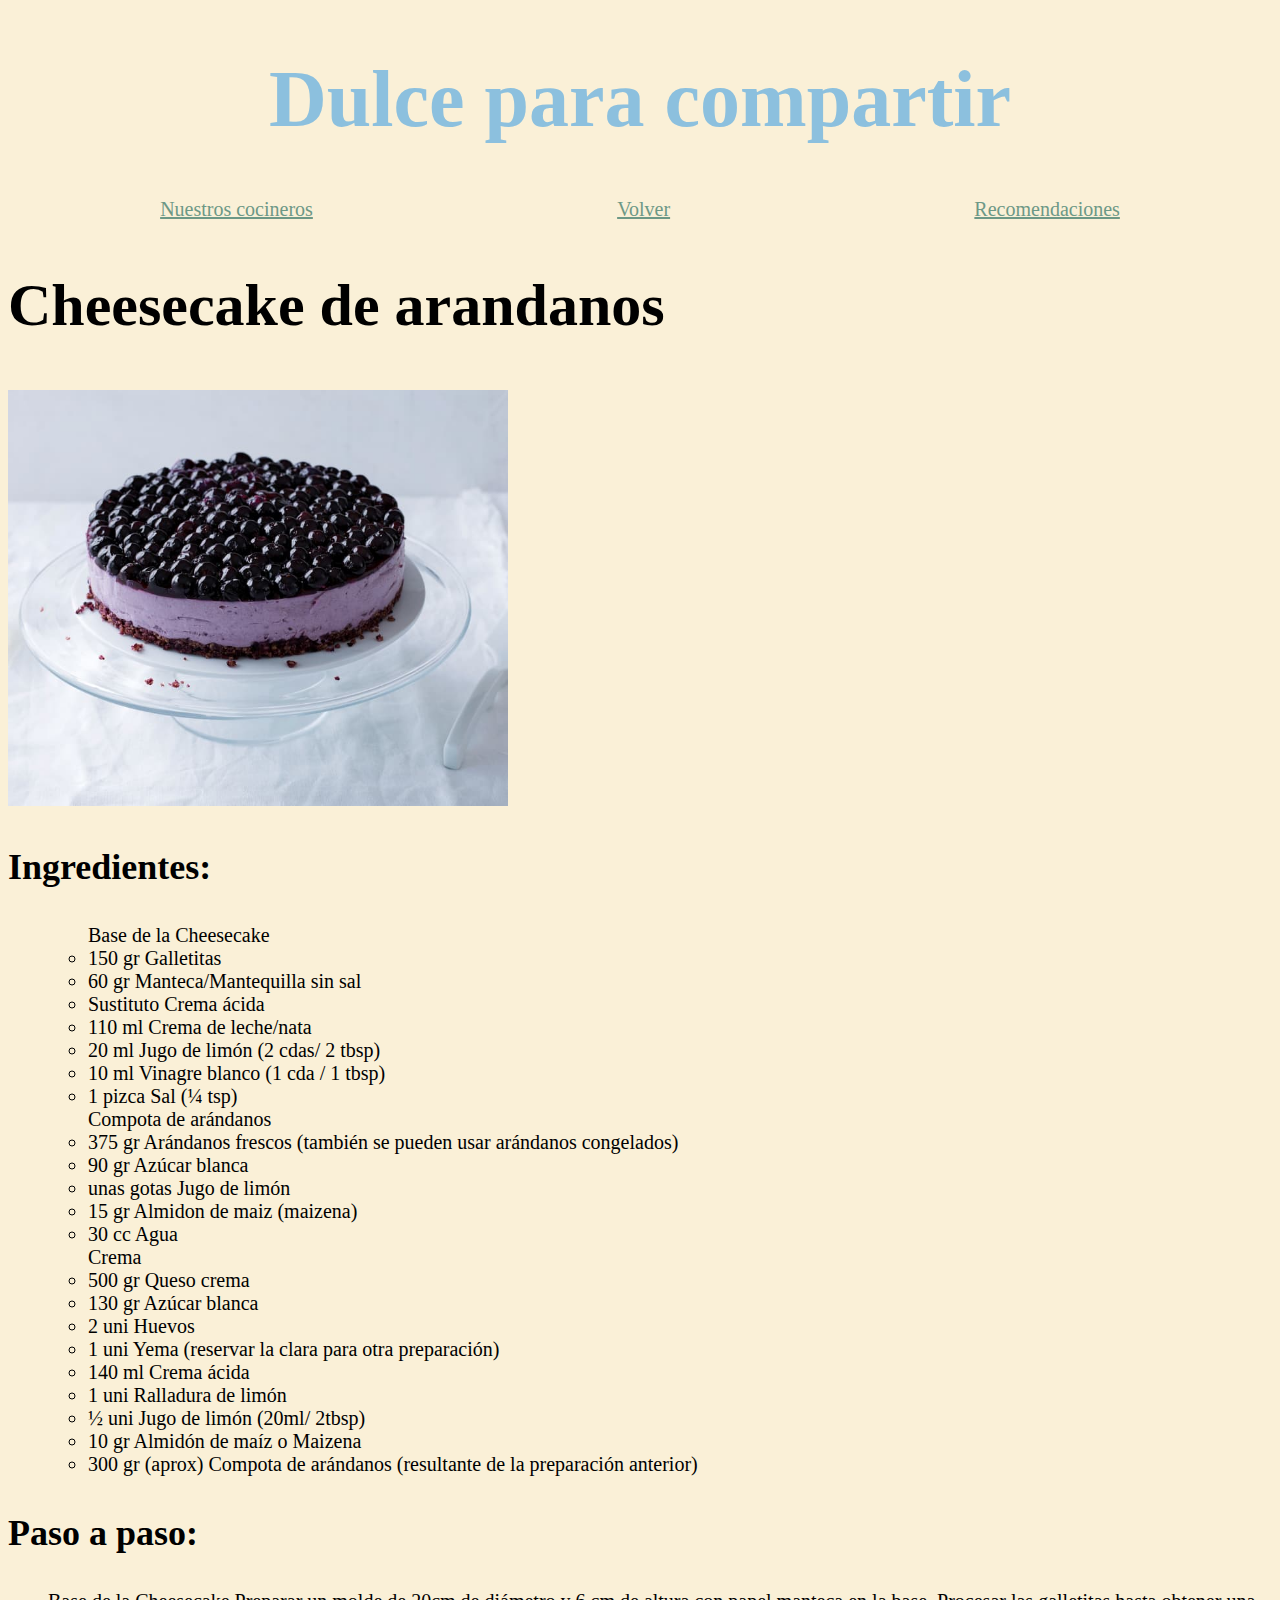
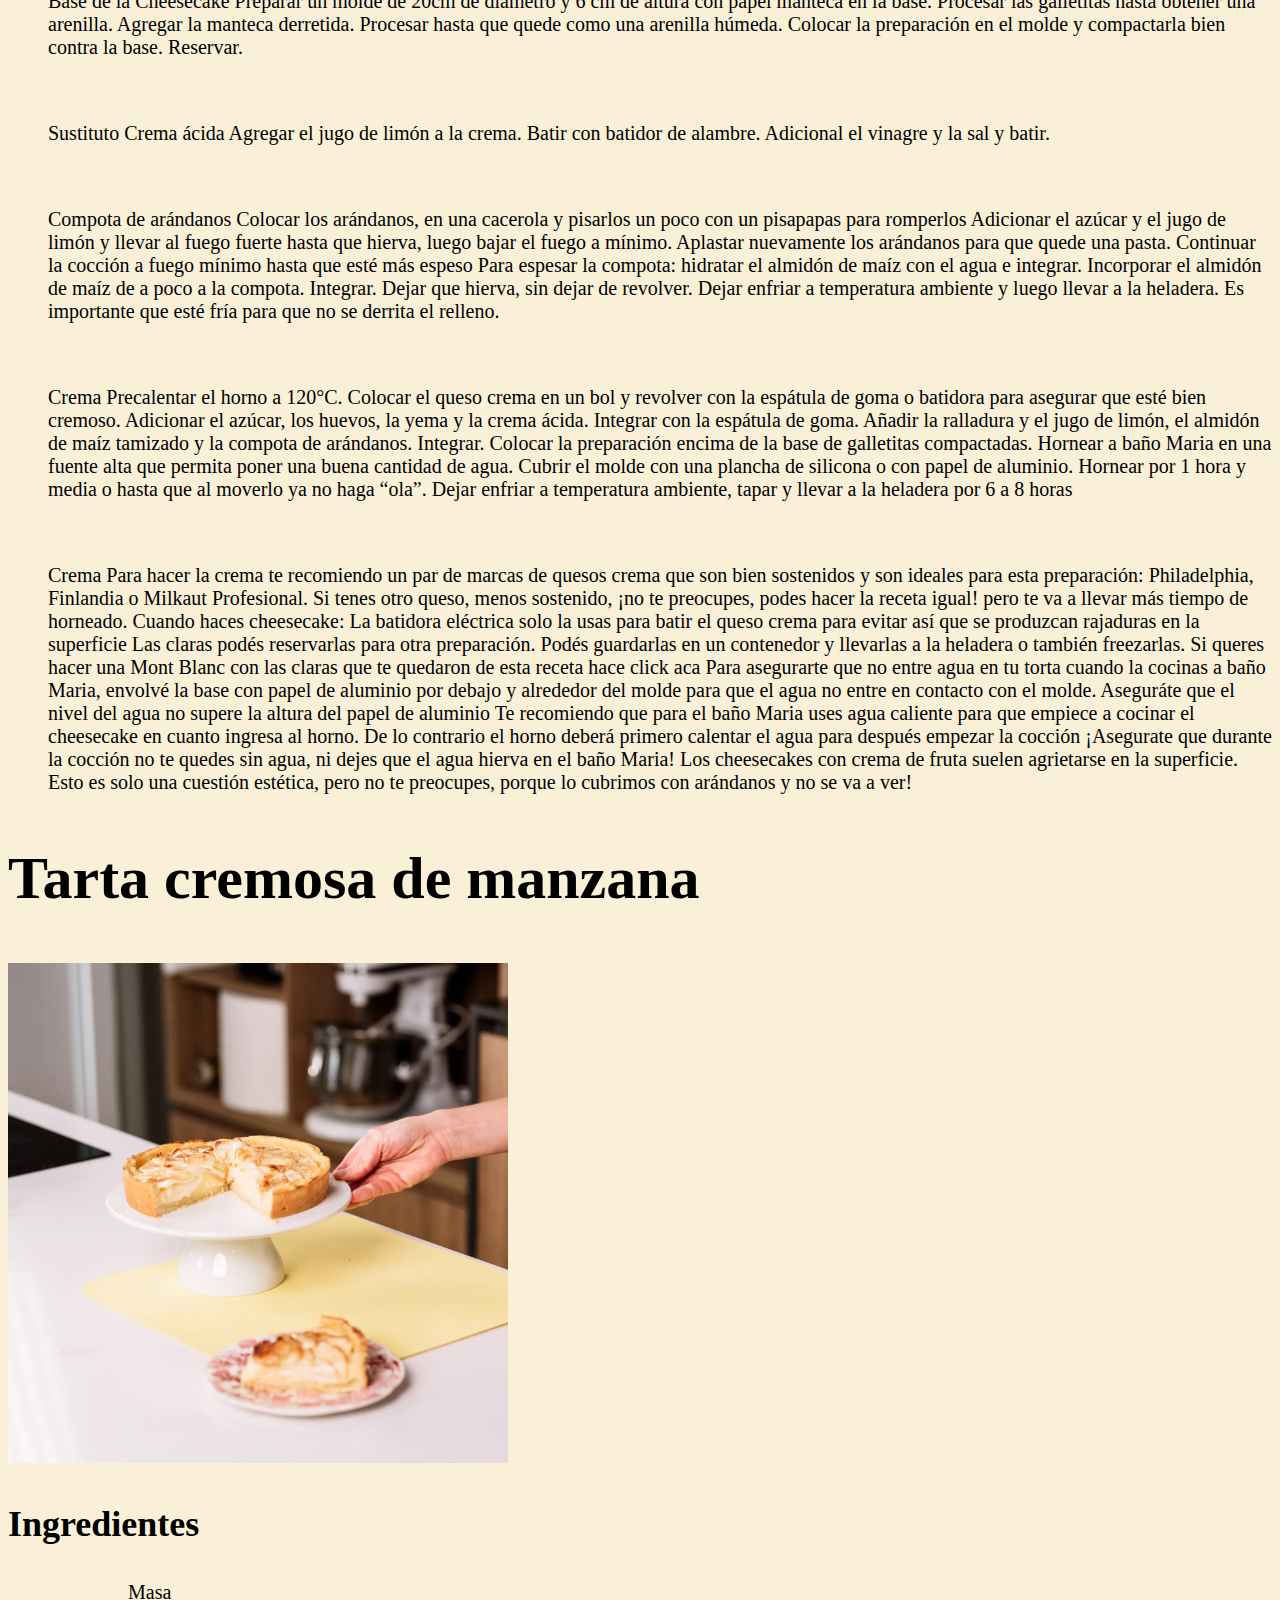
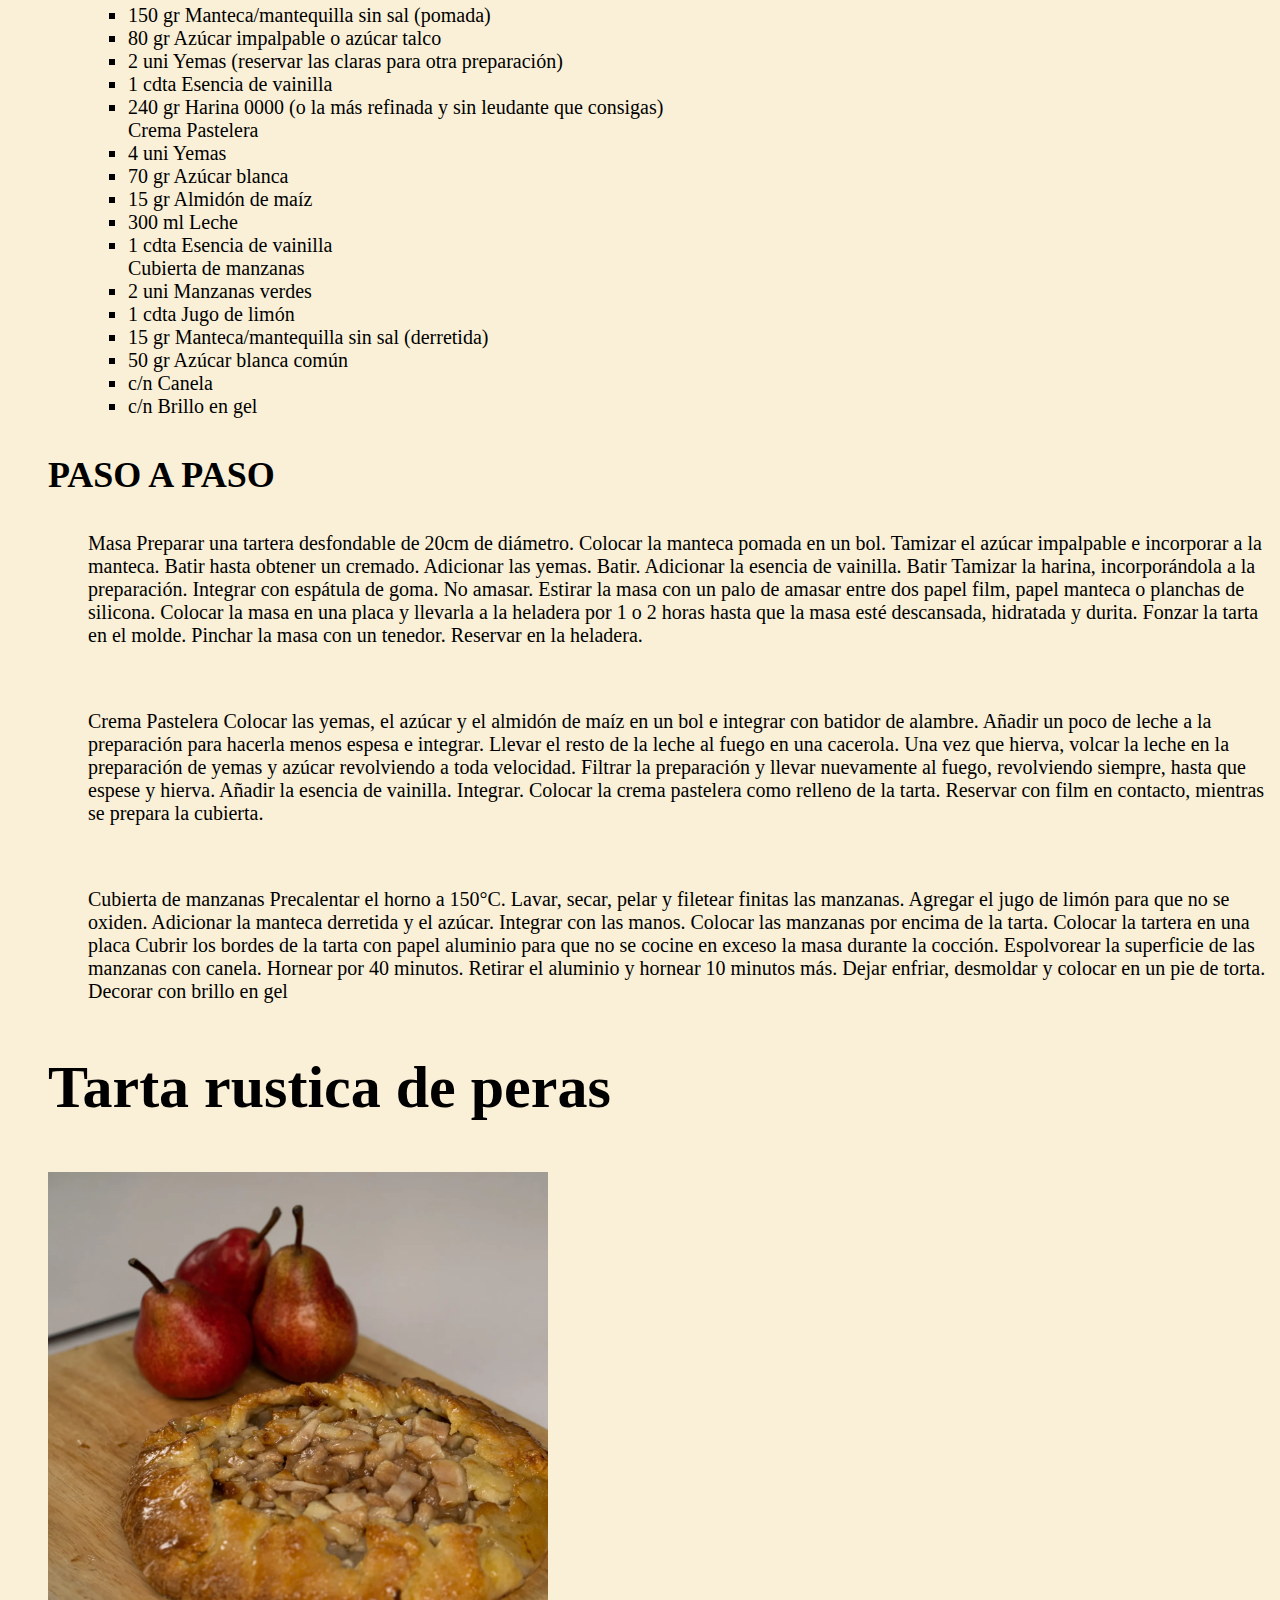
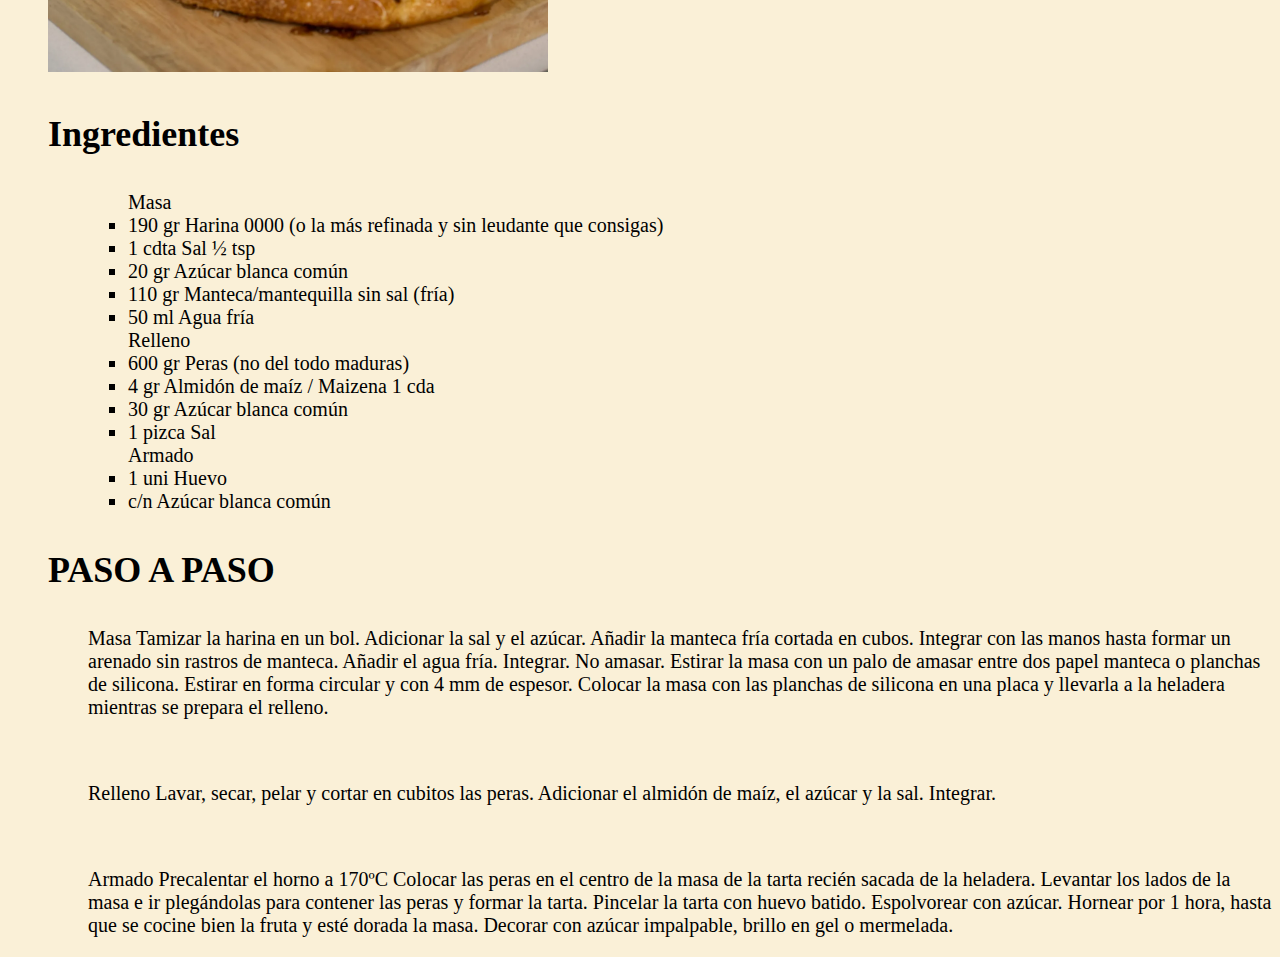
==== Recetas/Recetas.html @ 323d60df "proyecto 1" ====
<!DOCTYPE html>
<html lang="en">
<head>
    <meta charset="UTF-8">
    <meta http-equiv="X-UA-Compatible" content="IE=edge">
    <meta name="viewport" content="width=device-width, initial-scale=1.0">
    <title>Recetas</title>
    <link rel="stylesheet" href="../style.css">
    <link rel="stylesheet" href="https://cdnjs.cloudflare.com/ajax/libs/animate.css/4.1.1/animate.min.css">
</head>
<body>
    <header> <h1  class="animate__animated animate__slideInDown" > Dulce para compartir </h1></header>
    <div class="sitios">

        <a class="sitio1" href="../NuestrosCocineros/NC.html">Nuestros cocineros</a>
        <a class="sitio1" href="../index.html">Volver</a>
        <a class="sitio3 " href="../Recomendaciones/Recomendaciones.html">Recomendaciones</a>
        </div>

   <main class="recetas">

    <div class="receta"><h2>Cheesecake de arandanos</h2></div>
    <img class="tortaimg" src="../IMG/cheese.jpg" alt="">
    <h3 class="ingredientes "> Ingredientes:</h3>
 
    <ul class="productos " >
       
       <ul>Base de la Cheesecake
        <li>150 gr Galletitas</li>
        <li>60 gr Manteca/Mantequilla sin sal</li>
        <li>Sustituto Crema ácida</li>
        <li>110 ml Crema de leche/nata</li>
        <li>20 ml Jugo de limón (2 cdas/ 2 tbsp)</li>
        <li>10 ml Vinagre blanco (1 cda / 1 tbsp)</li>
        <li>1 pizca Sal (¼ tsp)</li>

       </ul> 
      
    <ul > Compota de arándanos
    <li>375 gr Arándanos frescos (también se pueden usar arándanos congelados)</li>
    <li>90 gr Azúcar blanca</li>
    <li>unas gotas Jugo de limón</li>
    <li>15 gr Almidon de maiz (maizena)</li>
    <li>30 cc Agua</li>    
        </ul> 
    <ul> Crema
    <li>500 gr Queso crema</li>
    <li>130 gr Azúcar blanca</li>
    <li>2 uni Huevos</li>
    <li>1 uni Yema (reservar la clara para otra preparación)</li>
    <li>140 ml Crema ácida</li>
    <li>1 uni Ralladura de limón</li>
    <li>½ uni Jugo de limón (20ml/ 2tbsp)</li>
    <li>10 gr Almidón de maíz o Maizena</li>
    <li>300 gr (aprox) Compota de arándanos (resultante de la preparación anterior)</li>         
             </ul>
     </ul>
 
     <h3 class="pasost">Paso a paso:</h3>
     <ol class="pasos">
         <p>Base de la Cheesecake
             Preparar un molde de 20cm de diámetro y 6 cm de altura con papel manteca en la base.
             Procesar las galletitas hasta obtener una arenilla.
             Agregar la manteca derretida. Procesar hasta que quede como una arenilla húmeda.
             Colocar la preparación en el molde y compactarla bien contra la base.
             Reservar.</p>
             <br>
             <p> Sustituto Crema ácida
                 Agregar el jugo de limón a la crema. Batir con batidor de alambre.
                 Adicional el vinagre y la sal y batir.</p>
                 <br>
                 <p>Compota de arándanos
                     Colocar los arándanos, en una cacerola y pisarlos un poco con un pisapapas para romperlos
                     Adicionar el azúcar y el jugo de limón y llevar al fuego fuerte hasta que hierva, luego bajar el fuego a mínimo.
                     Aplastar nuevamente los arándanos para que quede una pasta. Continuar la cocción a fuego mínimo hasta que esté más espeso
                     Para espesar la compota: hidratar el almidón de maíz con el agua e integrar.
                     Incorporar el almidón de maíz de a poco a la compota. Integrar.
                     Dejar que hierva, sin dejar de revolver.
                     Dejar enfriar a temperatura ambiente y luego llevar a la heladera. Es importante que esté fría para que no se derrita el relleno.</p>
  <br>
         <p>Crema
             Precalentar el horno a 120°C.
             Colocar el queso crema en un bol y revolver con la espátula de goma o batidora para asegurar que esté bien cremoso.
             Adicionar el azúcar, los huevos, la yema y la crema ácida. Integrar con la espátula de goma.
             Añadir la ralladura y el jugo de limón, el almidón de maíz tamizado y la compota de arándanos. Integrar.
             Colocar la preparación encima de la base de galletitas compactadas.
             Hornear a baño Maria en una fuente alta que permita poner una buena cantidad de agua. Cubrir el molde con una plancha de silicona o con papel de aluminio.
             Hornear por 1 hora y media o hasta que al moverlo ya no haga “ola”.
             Dejar enfriar a temperatura ambiente, tapar y llevar a la heladera por 6 a 8 horas</p>
             <br>
        <p> Crema
         Para hacer la crema te recomiendo un par de marcas de quesos crema que son bien sostenidos y son ideales para esta preparación: Philadelphia, Finlandia o Milkaut Profesional. Si tenes otro queso, menos sostenido, ¡no te preocupes, podes hacer la receta igual! pero te va a llevar más tiempo de horneado. 
         Cuando haces cheesecake: La batidora eléctrica solo la usas para batir el queso crema para evitar así que se produzcan rajaduras en la superficie
         Las claras podés reservarlas para otra preparación. Podés guardarlas en un contenedor y llevarlas a la heladera o también freezarlas. Si queres hacer una Mont Blanc con las claras que te quedaron de esta receta hace click aca 
         Para asegurarte que no entre agua en tu torta cuando la cocinas a baño Maria, envolvé la base con papel de aluminio por debajo y alrededor del molde para que el agua no entre en contacto con el molde. Aseguráte que el nivel del agua no supere la altura del papel de aluminio 
         Te recomiendo que para el baño Maria uses agua caliente para que empiece a cocinar el cheesecake en cuanto ingresa al horno. De lo contrario el horno deberá primero calentar el agua para después empezar la cocción 
         ¡Asegurate que durante la cocción no te quedes sin agua, ni dejes que el agua hierva en el baño Maria!
         Los cheesecakes con crema de fruta suelen agrietarse en la superficie. Esto es solo una cuestión estética, pero no te preocupes, porque lo cubrimos con arándanos y no se va a ver!</p>
         
          
        
     </ol>
 
     <div class="receta"><h2> Tarta cremosa de manzana </h2></div>
     <img class="tortaimg" src="../IMG/manzana.webp" alt="">
     <h3 class="ingredientes">Ingredientes   </h3>
     <ul class="productos" >
     <ul>
        <ul>
            Masa
            <li>150 gr Manteca/mantequilla sin sal (pomada)</li>
            <li>80 gr Azúcar impalpable o azúcar talco</li>
            <li>2 uni Yemas (reservar las claras para otra preparación)</li>
            <li>1 cdta Esencia de vainilla</li>
            <li>240 gr Harina 0000 (o la más refinada y sin leudante que consigas)</li>
        </ul>
     
       
         <ul>
            Crema Pastelera
             <li>4 uni Yemas</li>
             <li>70 gr Azúcar blanca</li>
             <li>15 gr Almidón de maíz</li>
             <li>300 ml Leche</li>
             <li>1 cdta Esencia de vainilla</li></ul>
             <ul>
                Cubierta de manzanas
                 <li>2 uni Manzanas verdes</li>
                 <li>1 cdta Jugo de limón</li>
                 <li>15 gr Manteca/mantequilla sin sal (derretida)</li>
                 <li>50 gr Azúcar blanca común</li>
                 <li>c/n Canela</li>
                 <li>c/n Brillo en gel </li>  
                </ul>
     </ul>
         <h3 class="pasost" > PASO A PASO</h3>
         <ol class="pasos">
             <p> Masa
                 Preparar una tartera desfondable de 20cm de diámetro.
                 Colocar la manteca pomada en un bol.
                 Tamizar el azúcar impalpable e incorporar a la manteca.
                 Batir hasta obtener un cremado.
                 Adicionar las yemas. Batir.
                 Adicionar la esencia de vainilla. Batir
                 Tamizar la harina, incorporándola a la preparación. Integrar con espátula de goma. No amasar.
                 Estirar la masa con un palo de amasar entre dos papel film, papel manteca o planchas de silicona.
                 Colocar la masa en una placa y llevarla a la heladera por 1 o 2 horas hasta que la masa esté descansada, hidratada y durita.
                 Fonzar la tarta en el molde. Pinchar la masa con un tenedor.
                 Reservar en la heladera.</p>
                 <br>
             <p>Crema Pastelera
                 Colocar las yemas, el azúcar y el almidón de maíz en un bol e integrar con batidor de alambre.
                 Añadir un poco de leche a la preparación para hacerla menos espesa e integrar.
                 Llevar el resto de la leche al fuego en una cacerola.
                 Una vez que hierva, volcar la leche en la preparación de yemas y azúcar revolviendo a toda velocidad.
                 Filtrar la preparación y llevar nuevamente al fuego, revolviendo siempre, hasta que espese y hierva.
                 Añadir la esencia de vainilla. Integrar.
                 Colocar la crema pastelera como relleno de la tarta.
                 Reservar con film en contacto, mientras se prepara la cubierta.</p>
                 <br>
             <p>Cubierta de manzanas
                 Precalentar el horno a 150°C.
                 Lavar, secar, pelar y filetear finitas las manzanas.
                 Agregar el jugo de limón para que no se oxiden.
                 Adicionar la manteca derretida y el azúcar. Integrar con las manos.
                 Colocar las manzanas por encima de la tarta.
                 Colocar la tartera en una placa
                 Cubrir los bordes de la tarta con papel aluminio para que no se cocine en exceso la masa durante la cocción.
                 Espolvorear la superficie de las manzanas con canela.
                 Hornear por 40 minutos. Retirar el aluminio y hornear 10 minutos más.
                 Dejar enfriar, desmoldar y colocar en un pie de torta.
                 Decorar con brillo en gel</p></ol>
 
 
             <div class="receta"> <h2>Tarta rustica de peras</h2></div>
 <img class="tortaimg" src="../IMG/peras.webp" alt="">
 <h3 class="ingredientes">Ingredientes   </h3>
 <ul class="productos">
    <ul>
        
        Masa
     <li>190 gr Harina 0000  (o la más refinada y sin leudante que consigas)</li>
     <li>1 cdta Sal ½ tsp</li>
     <li>20 gr Azúcar blanca común</li>
     <li>110 gr Manteca/mantequilla sin sal (fría)</li>
     <li>50 ml Agua fría</li></ul>
     <ul>Relleno
         <li>600 gr Peras (no del todo maduras)</li>
         <li>4 gr Almidón de maíz / Maizena 1 cda</li>
         <li>30 gr Azúcar blanca común</li>
         <li>1 pizca Sal</li></ul>
   <ul>  Armado
     <li>1 uni Huevo</li>
     <li>c/n Azúcar blanca común</li></ul></ul
    >
     <h3 class="pasost" > PASO A PASO</h3>
     <ol class="pasos">
       <p>  Masa
         Tamizar la harina en un bol.
         Adicionar la sal y el azúcar.
         Añadir la manteca fría cortada en cubos.
         Integrar con las manos hasta formar un arenado sin rastros de manteca.
         Añadir el agua fría. Integrar. No amasar. 
         Estirar la masa con un palo de amasar entre dos papel manteca o planchas de silicona. Estirar en forma circular y con 4 mm de espesor.
         Colocar la masa con las planchas de silicona en una placa y llevarla a la heladera mientras se prepara el relleno.</p>
         <br>
 <p>Relleno
     Lavar, secar, pelar y cortar en cubitos las peras.
     Adicionar el almidón de maíz, el azúcar y la sal. Integrar.</p>
     <br>
 <p>Armado
     Precalentar el horno a 170ºC
     Colocar las peras en el centro de la masa de la tarta recién sacada de la heladera.
     Levantar los lados de la masa e ir plegándolas para contener las peras y formar la tarta.
     Pincelar la tarta con huevo batido.
     Espolvorear con azúcar.
     Hornear por 1 hora, hasta que se cocine bien la fruta y esté dorada la masa.
     Decorar con azúcar impalpable, brillo en gel o mermelada.</p>
     </ol>
   </main>


</body>
</html>
---- style.css ----
body{ background-color: #FAF0D7;}


/* INICIO */

header h1{  color: #8CC0DE;
justify-content: center;
display: flex; 
font-size: 80px; }

header h2{ color: #F4BFBF;
    justify-content: center;
    display: flex; 
    font-size: 30px; }


.sitios{ 
    justify-content: space-around;
    font-size: 20px;
    display: flex;
   color: #6D9886;
    font-family: Cambria, Cochin, Georgia, Times, 'Times New Roman', serif;
}

.sitio1{ color: #6D9886;
    font-family: Cambria, Cochin, Georgia, Times, 'Times New Roman', serif;}
.sitio2{color: #6D9886;
    font-family: Cambria, Cochin, Georgia, Times, 'Times New Roman', serif;}
    .sitio3{color: #6D9886;
        font-family: Cambria, Cochin, Georgia, Times, 'Times New Roman', serif;}

.repos_1 p{ font-size: 20px;

}
.repos_1 img{max-width: 450px; 
    max-height: 400px; }

.repos_1{ display: grid;
    grid-template-columns: 1fr  ;
grid-template-rows: 1fr  ;
grid-template-areas: " p img ";  }

.text2 p{
    display: flex; 
    font-size: 20px; }


.iga img{max-width: 200px; max-height: 300px;}
.iga p{ font-size: 15px;}


.eag p{font-size: 15px; }

.isehg img{ max-width: 200px; max-height: 300px;}
.isehg p{font-size: 15px;}

.iga{ display: grid;
    grid-template-columns: 1fr  ;
grid-template-rows: 1fr  ;
grid-template-areas: "img ol "}

.eag{ display: grid;
    grid-template-columns: 1fr  ;
grid-template-rows: 1fr  ;
grid-template-areas: "img ol "}

.isehg{ display: grid;
    grid-template-columns: 1fr  ;
grid-template-rows: 1fr  ;
grid-template-areas: "img ol "}

.encabezadoinst{ font-size: 27px; 
background-color: #FFD9C0;}

/* INICIO */

/* NUESTROS COCINEROS*/



.betun{font-size: 30px}
.betuimg{ display: flex; max-width: 300px; max-height: 400px  }
.betut{ font-size: 20px; display: flex; }

.cholin{font-size: 30px}
.choliimg{display: flex; max-width: 300px; max-height: 400px }
.cholit{ font-size: 20px;}

.isabeln{font-size: 30px}
.isabelimg{display: flex; max-width: 300px; max-height: 400px }
.isabelt{ font-size: 20px;}

/* NUESTROS COCINEROS*/


/* Recetas*/

.receta{font-size: 40px} 
.tortaimg{max-width: 500px; max-height: 600px; }
.ingredientes{font-size: 36px }
.productos{ font-size: 20px}
.pasost{font-size: 36px }
.pasos{font-size: 20px }




/* Recetas*/

/* Recomendaciones*/
.nombrepast{font-size: 40px}
.prosap{font-size: 20px }
.betup{font-size: 20px}

/* Recomendaciones*/

/* Animacion index*/
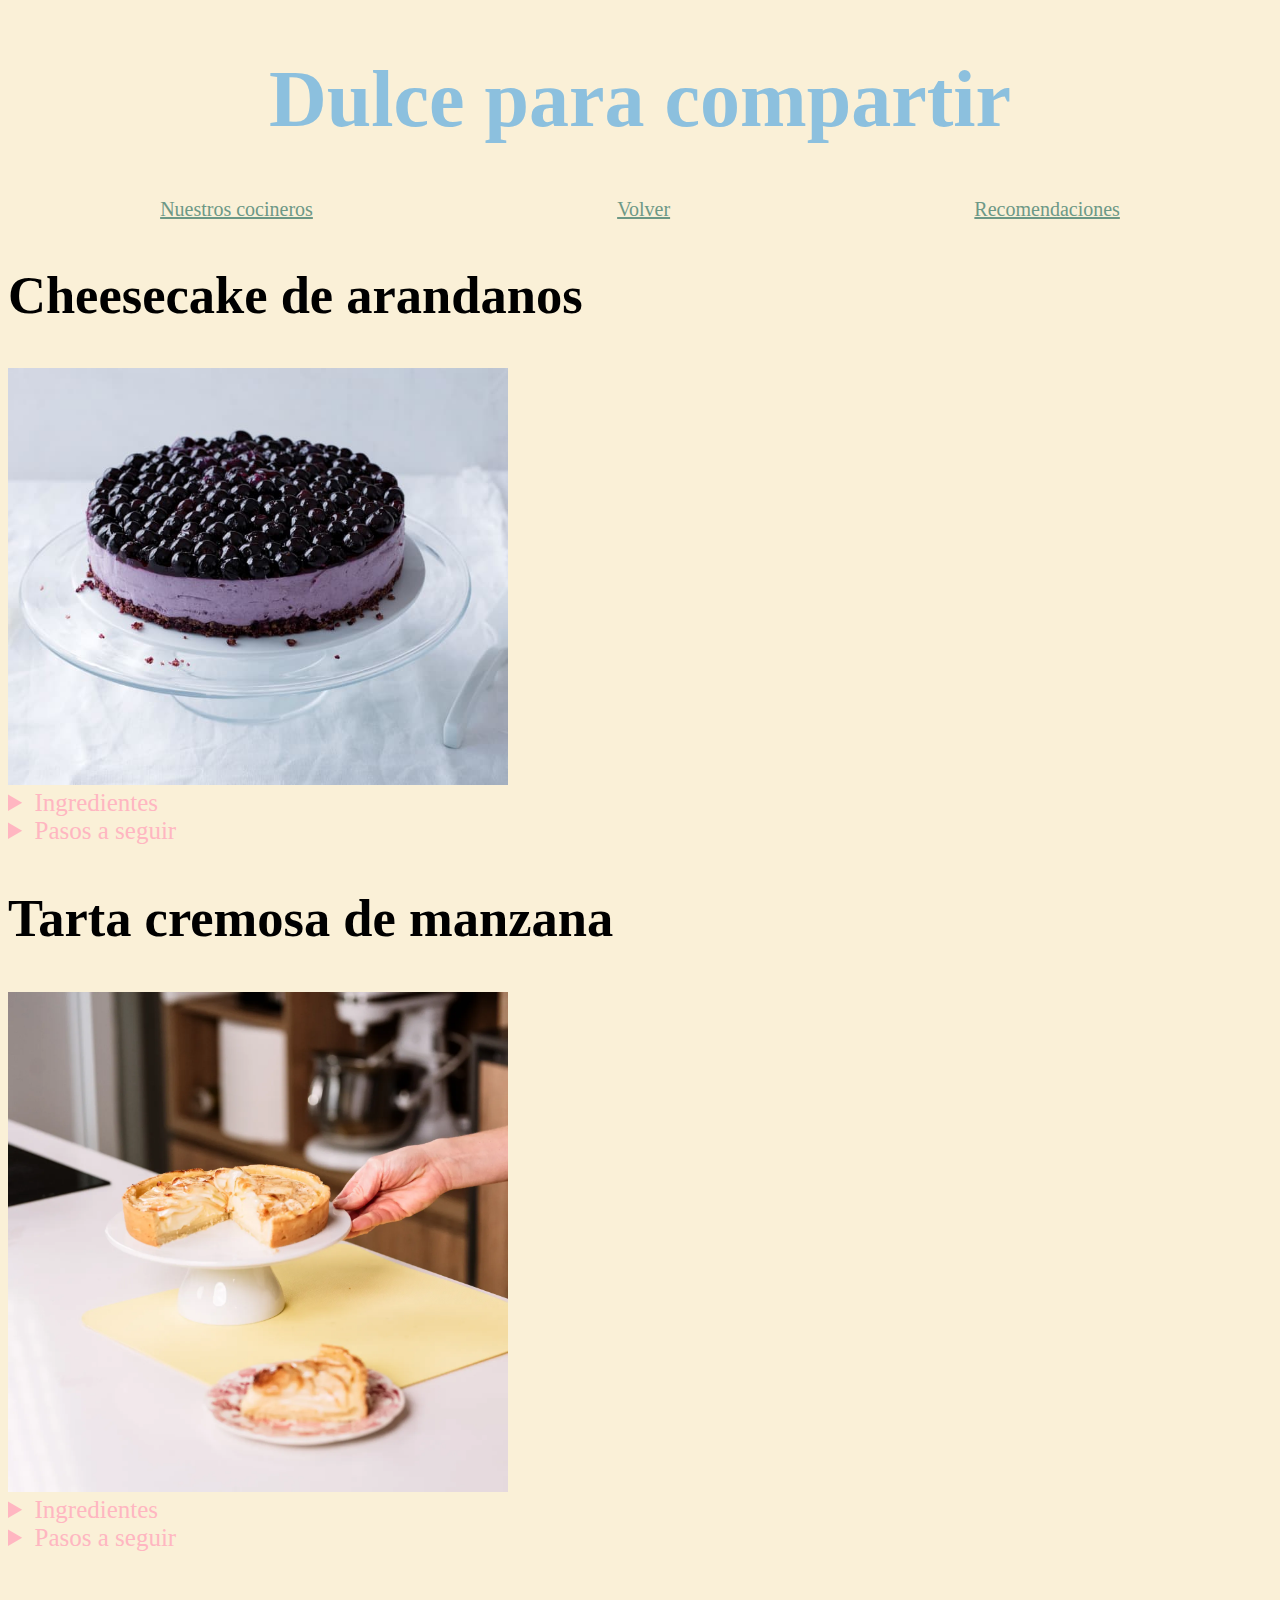
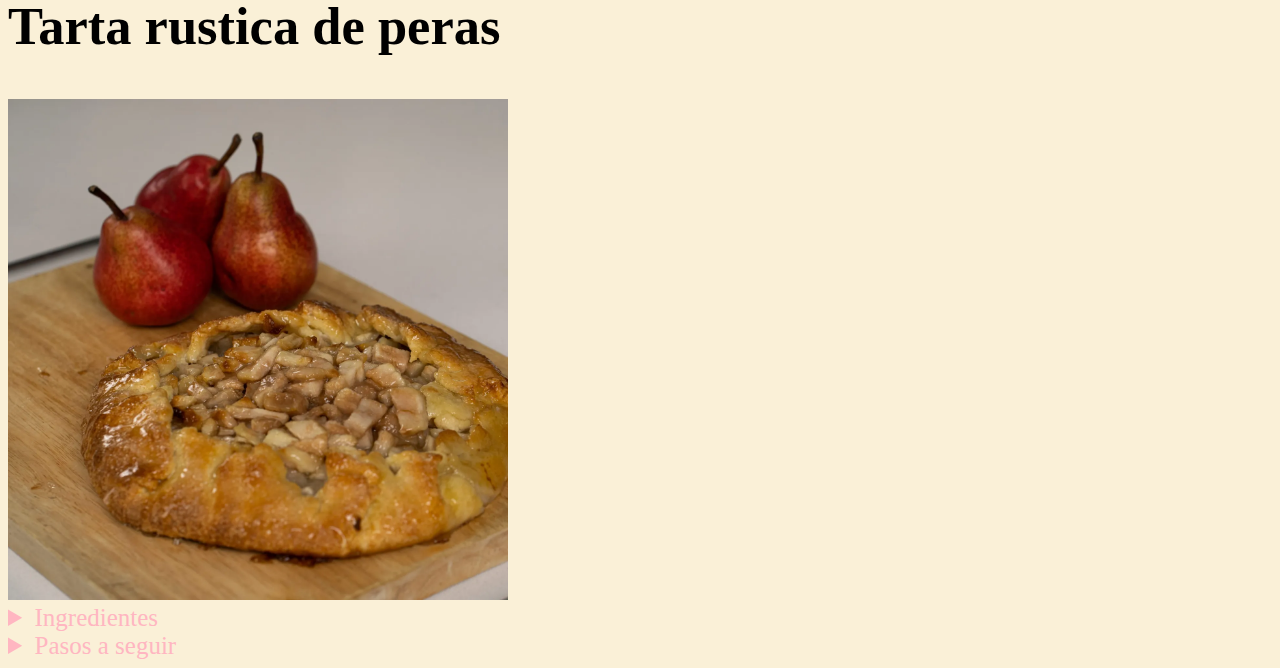
==== commit ebea05e1: "3era entrega" ====
--- a/Recetas/Recetas.html
+++ b/Recetas/Recetas.html
@@ -19,204 +19,260 @@
 
    <main class="recetas">
 
-    <div class="receta"><h2>Cheesecake de arandanos</h2></div>
+    <div class="recetat"><h2>Cheesecake de arandanos</h2></div>
     <img class="tortaimg" src="../IMG/cheese.jpg" alt="">
-    <h3 class="ingredientes "> Ingredientes:</h3>
- 
-    <ul class="productos " >
-       
-       <ul>Base de la Cheesecake
-        <li>150 gr Galletitas</li>
+   
+ 
+    
+    <details class="dtls">
+
+        <summary>Ingredientes</summary>
+        
+        <ul>Base de cheesecake
+            <li>150 gr Galletitas</li>
         <li>60 gr Manteca/Mantequilla sin sal</li>
         <li>Sustituto Crema ácida</li>
         <li>110 ml Crema de leche/nata</li>
         <li>20 ml Jugo de limón (2 cdas/ 2 tbsp)</li>
         <li>10 ml Vinagre blanco (1 cda / 1 tbsp)</li>
         <li>1 pizca Sal (¼ tsp)</li>
-
-       </ul> 
-      
-    <ul > Compota de arándanos
-    <li>375 gr Arándanos frescos (también se pueden usar arándanos congelados)</li>
-    <li>90 gr Azúcar blanca</li>
-    <li>unas gotas Jugo de limón</li>
-    <li>15 gr Almidon de maiz (maizena)</li>
-    <li>30 cc Agua</li>    
-        </ul> 
-    <ul> Crema
-    <li>500 gr Queso crema</li>
-    <li>130 gr Azúcar blanca</li>
-    <li>2 uni Huevos</li>
-    <li>1 uni Yema (reservar la clara para otra preparación)</li>
-    <li>140 ml Crema ácida</li>
-    <li>1 uni Ralladura de limón</li>
-    <li>½ uni Jugo de limón (20ml/ 2tbsp)</li>
-    <li>10 gr Almidón de maíz o Maizena</li>
-    <li>300 gr (aprox) Compota de arándanos (resultante de la preparación anterior)</li>         
-             </ul>
-     </ul>
- 
-     <h3 class="pasost">Paso a paso:</h3>
-     <ol class="pasos">
-         <p>Base de la Cheesecake
-             Preparar un molde de 20cm de diámetro y 6 cm de altura con papel manteca en la base.
-             Procesar las galletitas hasta obtener una arenilla.
-             Agregar la manteca derretida. Procesar hasta que quede como una arenilla húmeda.
-             Colocar la preparación en el molde y compactarla bien contra la base.
-             Reservar.</p>
-             <br>
-             <p> Sustituto Crema ácida
-                 Agregar el jugo de limón a la crema. Batir con batidor de alambre.
-                 Adicional el vinagre y la sal y batir.</p>
-                 <br>
-                 <p>Compota de arándanos
-                     Colocar los arándanos, en una cacerola y pisarlos un poco con un pisapapas para romperlos
-                     Adicionar el azúcar y el jugo de limón y llevar al fuego fuerte hasta que hierva, luego bajar el fuego a mínimo.
-                     Aplastar nuevamente los arándanos para que quede una pasta. Continuar la cocción a fuego mínimo hasta que esté más espeso
-                     Para espesar la compota: hidratar el almidón de maíz con el agua e integrar.
-                     Incorporar el almidón de maíz de a poco a la compota. Integrar.
-                     Dejar que hierva, sin dejar de revolver.
-                     Dejar enfriar a temperatura ambiente y luego llevar a la heladera. Es importante que esté fría para que no se derrita el relleno.</p>
-  <br>
-         <p>Crema
-             Precalentar el horno a 120°C.
-             Colocar el queso crema en un bol y revolver con la espátula de goma o batidora para asegurar que esté bien cremoso.
-             Adicionar el azúcar, los huevos, la yema y la crema ácida. Integrar con la espátula de goma.
-             Añadir la ralladura y el jugo de limón, el almidón de maíz tamizado y la compota de arándanos. Integrar.
-             Colocar la preparación encima de la base de galletitas compactadas.
-             Hornear a baño Maria en una fuente alta que permita poner una buena cantidad de agua. Cubrir el molde con una plancha de silicona o con papel de aluminio.
-             Hornear por 1 hora y media o hasta que al moverlo ya no haga “ola”.
-             Dejar enfriar a temperatura ambiente, tapar y llevar a la heladera por 6 a 8 horas</p>
-             <br>
-        <p> Crema
-         Para hacer la crema te recomiendo un par de marcas de quesos crema que son bien sostenidos y son ideales para esta preparación: Philadelphia, Finlandia o Milkaut Profesional. Si tenes otro queso, menos sostenido, ¡no te preocupes, podes hacer la receta igual! pero te va a llevar más tiempo de horneado. 
-         Cuando haces cheesecake: La batidora eléctrica solo la usas para batir el queso crema para evitar así que se produzcan rajaduras en la superficie
-         Las claras podés reservarlas para otra preparación. Podés guardarlas en un contenedor y llevarlas a la heladera o también freezarlas. Si queres hacer una Mont Blanc con las claras que te quedaron de esta receta hace click aca 
-         Para asegurarte que no entre agua en tu torta cuando la cocinas a baño Maria, envolvé la base con papel de aluminio por debajo y alrededor del molde para que el agua no entre en contacto con el molde. Aseguráte que el nivel del agua no supere la altura del papel de aluminio 
-         Te recomiendo que para el baño Maria uses agua caliente para que empiece a cocinar el cheesecake en cuanto ingresa al horno. De lo contrario el horno deberá primero calentar el agua para después empezar la cocción 
-         ¡Asegurate que durante la cocción no te quedes sin agua, ni dejes que el agua hierva en el baño Maria!
-         Los cheesecakes con crema de fruta suelen agrietarse en la superficie. Esto es solo una cuestión estética, pero no te preocupes, porque lo cubrimos con arándanos y no se va a ver!</p>
-         
-          
-        
-     </ol>
- 
-     <div class="receta"><h2> Tarta cremosa de manzana </h2></div>
+        </ul>
+
+        <ul>Compota de Arandanos
+            <li>375 gr Arándanos frescos (también se pueden usar arándanos congelados)</li>
+            <li>90 gr Azúcar blanca</li>
+            <li>unas gotas Jugo de limón</li>
+            <li>15 gr Almidon de maiz (maizena)</li>
+            <li>30 cc Agua</li>  </ul>
+
+            <ul> Crema
+                <li>500 gr Queso crema</li>
+                <li>130 gr Azúcar blanca</li>
+                <li>2 uni Huevos</li>
+                <li>1 uni Yema (reservar la clara para otra preparación)</li>
+                <li>140 ml Crema ácida</li>
+                <li>1 uni Ralladura de limón</li>
+                <li>½ uni Jugo de limón (20ml/ 2tbsp)</li>
+                <li>10 gr Almidón de maíz o Maizena</li>
+                <li>300 gr (aprox) Compota de arándanos (resultante de la preparación anterior)</li>         
+                        </ul>
+        
+        <imgsrc=""alt="">
+        
+        </details>
+ 
+        <details>
+
+            <summary>Pasos a seguir</summary>
+            
+            <ul>
+                <li>Base de cheesecake
+                    Preparar un molde de 20cm de diámetro y 6 cm de altura con papel manteca en la base.
+                    Procesar las galletitas hasta obtener una arenilla.
+                    Agregar la manteca derretida. Procesar hasta que quede como una arenilla húmeda.
+                    Colocar la preparación en el molde y compactarla bien contra la base.
+                    Reservar</li>
+            </ul>
+    
+            <ul>
+                <li>Crema acida 
+                    Agregar el jugo de limón a la crema. Batir con batidor de alambre.
+                    Adicional el vinagre y la sal y batir.</li>  </ul>
+    
+                <ul> 
+                    <li>Compota de arandanos 
+                        Colocar los arándanos, en una cacerola y pisarlos un poco con un pisapapas para romperlos
+                        Adicionar el azúcar y el jugo de limón y llevar al fuego fuerte hasta que hierva, luego bajar el fuego a mínimo.
+                        Aplastar nuevamente los arándanos para que quede una pasta. Continuar la cocción a fuego mínimo hasta que esté más espeso
+                        Para espesar la compota: hidratar el almidón de maíz con el agua e integrar.
+                        Incorporar el almidón de maíz de a poco a la compota. Integrar.
+                        Dejar que hierva, sin dejar de revolver.
+                        Dejar enfriar a temperatura ambiente y luego llevar a la heladera. Es importante que esté fría para que no se derrita el relleno.</li>         
+                            </ul>
+            
+                            <ul> <li>Coccion
+    
+                                Precalentar el horno a 120°C.
+                                Colocar el queso crema en un bol y revolver con la espátula de goma o batidora para asegurar que esté bien cremoso.
+                                Adicionar el azúcar, los huevos, la yema y la crema ácida. Integrar con la espátula de goma.
+                                Añadir la ralladura y el jugo de limón, el almidón de maíz tamizado y la compota de arándanos. Integrar.
+                                Colocar la preparación encima de la base de galletitas compactadas.
+                                Hornear a baño Maria en una fuente alta que permita poner una buena cantidad de agua. Cubrir el molde con una plancha de silicona o con papel de aluminio.
+                                Hornear por 1 hora y media o hasta que al moverlo ya no haga “ola”.
+                                Dejar enfriar a temperatura ambiente, tapar y llevar a la heladera por 6 a 8 horas</li></ul>
+    
+                                <ul><li>
+                                    Crema 
+    
+                                    Para hacer la crema te recomiendo un par de marcas de quesos crema que son bien sostenidos y son ideales para esta preparación: Philadelphia, Finlandia o Milkaut Profesional. Si tenes otro queso, menos sostenido, ¡no te preocupes, podes hacer la receta igual! pero te va a llevar más tiempo de horneado. 
+                                    Cuando haces cheesecake: La batidora eléctrica solo la usas para batir el queso crema para evitar así que se produzcan rajaduras en la superficie
+                                    Las claras podés reservarlas para otra preparación. Podés guardarlas en un contenedor y llevarlas a la heladera o también freezarlas. Si queres hacer una Mont Blanc con las claras que te quedaron de esta receta hace click aca 
+                                    Para asegurarte que no entre agua en tu torta cuando la cocinas a baño Maria, envolvé la base con papel de aluminio por debajo y alrededor del molde para que el agua no entre en contacto con el molde. Aseguráte que el nivel del agua no supere la altura del papel de aluminio 
+                                    Te recomiendo que para el baño Maria uses agua caliente para que empiece a cocinar el cheesecake en cuanto ingresa al horno. De lo contrario el horno deberá primero calentar el agua para después empezar la cocción 
+                                    ¡Asegurate que durante la cocción no te quedes sin agua, ni dejes que el agua hierva en el baño Maria!
+                                    Los cheesecakes con crema de fruta suelen agrietarse en la superficie. Esto es solo una cuestión estética, pero no te preocupes, porque lo cubrimos con arándanos y no se va a ver!
+                                </li></ul>
+            <imgsrc=""alt="">
+            
+            </details>
+ 
+     <div class="recetat"><h2> Tarta cremosa de manzana </h2></div>
      <img class="tortaimg" src="../IMG/manzana.webp" alt="">
-     <h3 class="ingredientes">Ingredientes   </h3>
-     <ul class="productos" >
-     <ul>
-        <ul>
-            Masa
-            <li>150 gr Manteca/mantequilla sin sal (pomada)</li>
+  
+     <details class="dtls">
+
+        <summary>Ingredientes</summary>
+        
+    
+        
+        <ul> Masa<li>150 gr Manteca/mantequilla sin sal (pomada)</li>
             <li>80 gr Azúcar impalpable o azúcar talco</li>
             <li>2 uni Yemas (reservar las claras para otra preparación)</li>
             <li>1 cdta Esencia de vainilla</li>
-            <li>240 gr Harina 0000 (o la más refinada y sin leudante que consigas)</li>
-        </ul>
-     
-       
-         <ul>
-            Crema Pastelera
-             <li>4 uni Yemas</li>
-             <li>70 gr Azúcar blanca</li>
-             <li>15 gr Almidón de maíz</li>
-             <li>300 ml Leche</li>
-             <li>1 cdta Esencia de vainilla</li></ul>
-             <ul>
-                Cubierta de manzanas
-                 <li>2 uni Manzanas verdes</li>
-                 <li>1 cdta Jugo de limón</li>
-                 <li>15 gr Manteca/mantequilla sin sal (derretida)</li>
-                 <li>50 gr Azúcar blanca común</li>
-                 <li>c/n Canela</li>
-                 <li>c/n Brillo en gel </li>  
-                </ul>
-     </ul>
-         <h3 class="pasost" > PASO A PASO</h3>
-         <ol class="pasos">
-             <p> Masa
-                 Preparar una tartera desfondable de 20cm de diámetro.
-                 Colocar la manteca pomada en un bol.
-                 Tamizar el azúcar impalpable e incorporar a la manteca.
-                 Batir hasta obtener un cremado.
-                 Adicionar las yemas. Batir.
-                 Adicionar la esencia de vainilla. Batir
-                 Tamizar la harina, incorporándola a la preparación. Integrar con espátula de goma. No amasar.
-                 Estirar la masa con un palo de amasar entre dos papel film, papel manteca o planchas de silicona.
-                 Colocar la masa en una placa y llevarla a la heladera por 1 o 2 horas hasta que la masa esté descansada, hidratada y durita.
-                 Fonzar la tarta en el molde. Pinchar la masa con un tenedor.
-                 Reservar en la heladera.</p>
-                 <br>
-             <p>Crema Pastelera
+            <li>240 gr Harina 0000 (o la más refinada y sin leudante que consigas)</li></ul>
+        <imgsrc=""alt="">
+
+
+        <ul>Crema Pastelera <li>4 uni Yemas</li>
+            <li>70 gr Azúcar blanca</li>
+            <li>15 gr Almidón de maíz</li>
+            <li>300 ml Leche</li>
+            <li>1 cdta Esencia de vainilla</li></ul>
+
+            <ul>Cubierta de Manzana   <li>2 uni Manzanas verdes</li>
+                <li>1 cdta Jugo de limón</li>
+                <li>15 gr Manteca/mantequilla sin sal (derretida)</li>
+                <li>50 gr Azúcar blanca común</li>
+                <li>c/n Canela</li>
+                <li>c/n Brillo en gel </li></ul>
+        </details>
+
+
+
+        <details class="dtls">
+
+        <summary>Pasos a seguir</summary>
+        
+    
+        
+        <ul> <li> Masa
+             Preparar una tartera desfondable de 20cm de diámetro.
+            Colocar la manteca pomada en un bol.
+            Tamizar el azúcar impalpable e incorporar a la manteca.
+            Batir hasta obtener un cremado.
+            Adicionar las yemas. Batir.
+            Adicionar la esencia de vainilla. Batir
+            Tamizar la harina, incorporándola a la preparación. Integrar con espátula de goma. No amasar.
+            Estirar la masa con un palo de amasar entre dos papel film, papel manteca o planchas de silicona.
+            Colocar la masa en una placa y llevarla a la heladera por 1 o 2 horas hasta que la masa esté descansada, hidratada y durita.
+            Fonzar la tarta en el molde. Pinchar la masa con un tenedor.
+            Reservar en la heladera.</li></ul>
+        <imgsrc=""alt="">
+
+
+        <ul> <li>Crema pastelera
+             Colocar las yemas, el azúcar y el almidón de maíz en un bol e integrar con batidor de alambre.
+            Añadir un poco de leche a la preparación para hacerla menos espesa e integrar.
+            Llevar el resto de la leche al fuego en una cacerola.
+            Una vez que hierva, volcar la leche en la preparación de yemas y azúcar revolviendo a toda velocidad.
+            Filtrar la preparación y llevar nuevamente al fuego, revolviendo siempre, hasta que espese y hierva.
+            Añadir la esencia de vainilla. Integrar.
+            Colocar la crema pastelera como relleno de la tarta.
+            Reservar con film en contacto, mientras se prepara la cubierta.</li></ul>
+
+            <ul>  <li>Cubierta de Manzana 
+                Precalentar el horno a 150°C.
+                Lavar, secar, pelar y filetear finitas las manzanas.
+                Agregar el jugo de limón para que no se oxiden.
+                Adicionar la manteca derretida y el azúcar. Integrar con las manos.
+                Colocar las manzanas por encima de la tarta.
+                Colocar la tartera en una placa
+                Cubrir los bordes de la tarta con papel aluminio para que no se cocine en exceso la masa durante la cocción.
+                Espolvorear la superficie de las manzanas con canela.
+                Hornear por 40 minutos. Retirar el aluminio y hornear 10 minutos más.
+                Dejar enfriar, desmoldar y colocar en un pie de torta.
+                Decorar con brillo en gel </li></ul>
+        </details>
+ 
+ 
+             <div class="recetat"> <h2>Tarta rustica de peras</h2></div>
+ <img class="tortaimg" src="../IMG/peras.webp" alt="">
+ 
+ <details>
+
+    <summary>Ingredientes</summary>
+    
+
+    
+    <ul> Masa
+        <li>190 gr Harina 0000  (o la más refinada y sin leudante que consigas)</li>
+ <li>1 cdta Sal ½ tsp</li>
+ <li>20 gr Azúcar blanca común</li>
+ <li>110 gr Manteca/mantequilla sin sal (fría)</li>
+ <li>50 ml Agua fría</li></li></ul>
+    <imgsrc=""alt="">
+
+
+    <ul> Relleno 
+        <li>600 gr Peras (no del todo maduras)</li>
+        <li>4 gr Almidón de maíz / Maizena 1 cda</li>
+        <li>30 gr Azúcar blanca común</li>
+        <li>1 pizca Sal </li></ul>
+
+        <ul>  Armado
+            <li>1 uni Huevo</li>
+            <li>c/n Azúcar blanca común</li></ul>
+    </details>
+    
+
+    <details>
+
+        <summary>Pasos a seguir</summary>
+        
+    
+        
+        <ul> 
+            <li> Masa: 
+                Tamizar la harina en un bol.
+                Adicionar la sal y el azúcar.
+                Añadir la manteca fría cortada en cubos.
+                Integrar con las manos hasta formar un arenado sin rastros de manteca.
+                Añadir el agua fría. Integrar. No amasar. 
+                Estirar la masa con un palo de amasar entre dos papel manteca o planchas de silicona. Estirar en forma circular y con 4 mm de espesor.
+                Colocar la masa con las planchas de silicona en una placa y llevarla a la heladera mientras se prepara el relleno.</li></ul>
+        <imgsrc=""alt="">
+
+
+        <ul> 
+            <li>Crema Pastelera  :
                  Colocar las yemas, el azúcar y el almidón de maíz en un bol e integrar con batidor de alambre.
-                 Añadir un poco de leche a la preparación para hacerla menos espesa e integrar.
-                 Llevar el resto de la leche al fuego en una cacerola.
-                 Una vez que hierva, volcar la leche en la preparación de yemas y azúcar revolviendo a toda velocidad.
-                 Filtrar la preparación y llevar nuevamente al fuego, revolviendo siempre, hasta que espese y hierva.
-                 Añadir la esencia de vainilla. Integrar.
-                 Colocar la crema pastelera como relleno de la tarta.
-                 Reservar con film en contacto, mientras se prepara la cubierta.</p>
-                 <br>
-             <p>Cubierta de manzanas
-                 Precalentar el horno a 150°C.
-                 Lavar, secar, pelar y filetear finitas las manzanas.
-                 Agregar el jugo de limón para que no se oxiden.
-                 Adicionar la manteca derretida y el azúcar. Integrar con las manos.
-                 Colocar las manzanas por encima de la tarta.
-                 Colocar la tartera en una placa
-                 Cubrir los bordes de la tarta con papel aluminio para que no se cocine en exceso la masa durante la cocción.
-                 Espolvorear la superficie de las manzanas con canela.
-                 Hornear por 40 minutos. Retirar el aluminio y hornear 10 minutos más.
-                 Dejar enfriar, desmoldar y colocar en un pie de torta.
-                 Decorar con brillo en gel</p></ol>
- 
- 
-             <div class="receta"> <h2>Tarta rustica de peras</h2></div>
- <img class="tortaimg" src="../IMG/peras.webp" alt="">
- <h3 class="ingredientes">Ingredientes   </h3>
- <ul class="productos">
-    <ul>
-        
-        Masa
-     <li>190 gr Harina 0000  (o la más refinada y sin leudante que consigas)</li>
-     <li>1 cdta Sal ½ tsp</li>
-     <li>20 gr Azúcar blanca común</li>
-     <li>110 gr Manteca/mantequilla sin sal (fría)</li>
-     <li>50 ml Agua fría</li></ul>
-     <ul>Relleno
-         <li>600 gr Peras (no del todo maduras)</li>
-         <li>4 gr Almidón de maíz / Maizena 1 cda</li>
-         <li>30 gr Azúcar blanca común</li>
-         <li>1 pizca Sal</li></ul>
-   <ul>  Armado
-     <li>1 uni Huevo</li>
-     <li>c/n Azúcar blanca común</li></ul></ul
-    >
-     <h3 class="pasost" > PASO A PASO</h3>
-     <ol class="pasos">
-       <p>  Masa
-         Tamizar la harina en un bol.
-         Adicionar la sal y el azúcar.
-         Añadir la manteca fría cortada en cubos.
-         Integrar con las manos hasta formar un arenado sin rastros de manteca.
-         Añadir el agua fría. Integrar. No amasar. 
-         Estirar la masa con un palo de amasar entre dos papel manteca o planchas de silicona. Estirar en forma circular y con 4 mm de espesor.
-         Colocar la masa con las planchas de silicona en una placa y llevarla a la heladera mientras se prepara el relleno.</p>
-         <br>
- <p>Relleno
-     Lavar, secar, pelar y cortar en cubitos las peras.
-     Adicionar el almidón de maíz, el azúcar y la sal. Integrar.</p>
-     <br>
- <p>Armado
-     Precalentar el horno a 170ºC
-     Colocar las peras en el centro de la masa de la tarta recién sacada de la heladera.
-     Levantar los lados de la masa e ir plegándolas para contener las peras y formar la tarta.
-     Pincelar la tarta con huevo batido.
-     Espolvorear con azúcar.
-     Hornear por 1 hora, hasta que se cocine bien la fruta y esté dorada la masa.
-     Decorar con azúcar impalpable, brillo en gel o mermelada.</p>
-     </ol>
+                Añadir un poco de leche a la preparación para hacerla menos espesa e integrar.
+                Llevar el resto de la leche al fuego en una cacerola.
+                Una vez que hierva, volcar la leche en la preparación de yemas y azúcar revolviendo a toda velocidad.
+                Filtrar la preparación y llevar nuevamente al fuego, revolviendo siempre, hasta que espese y hierva.
+                Añadir la esencia de vainilla. Integrar.
+                Colocar la crema pastelera como relleno de la tarta.
+                Reservar con film en contacto, mientras se prepara la cubierta</li></ul>
+
+            <ul> 
+                <li>Cubierta de Manzana:
+
+                    Precalentar el horno a 150°C.
+                    Lavar, secar, pelar y filetear finitas las manzanas.
+                    Agregar el jugo de limón para que no se oxiden.
+                    Adicionar la manteca derretida y el azúcar. Integrar con las manos.
+                    Colocar las manzanas por encima de la tarta.
+                    Colocar la tartera en una placa
+                    Cubrir los bordes de la tarta con papel aluminio para que no se cocine en exceso la masa durante la cocción.
+                    Espolvorear la superficie de las manzanas con canela.
+                    Hornear por 40 minutos. Retirar el aluminio y hornear 10 minutos más.
+                    Dejar enfriar, desmoldar y colocar en un pie de torta.
+                    Decorar con brillo en gel /li></ul>
+        </details>
+
+
+
+
    </main>
 
 
--- a/style.css
+++ b/style.css
@@ -114,5 +114,9 @@
 
 /* Recomendaciones*/
 
-/* Animacion index*/
+details{ color: lightpink ;  font-size: 25px
+}
 
+details ul li{ color: black; font-size: 20px;}
+
+.recetat{ font-size: 35px;}